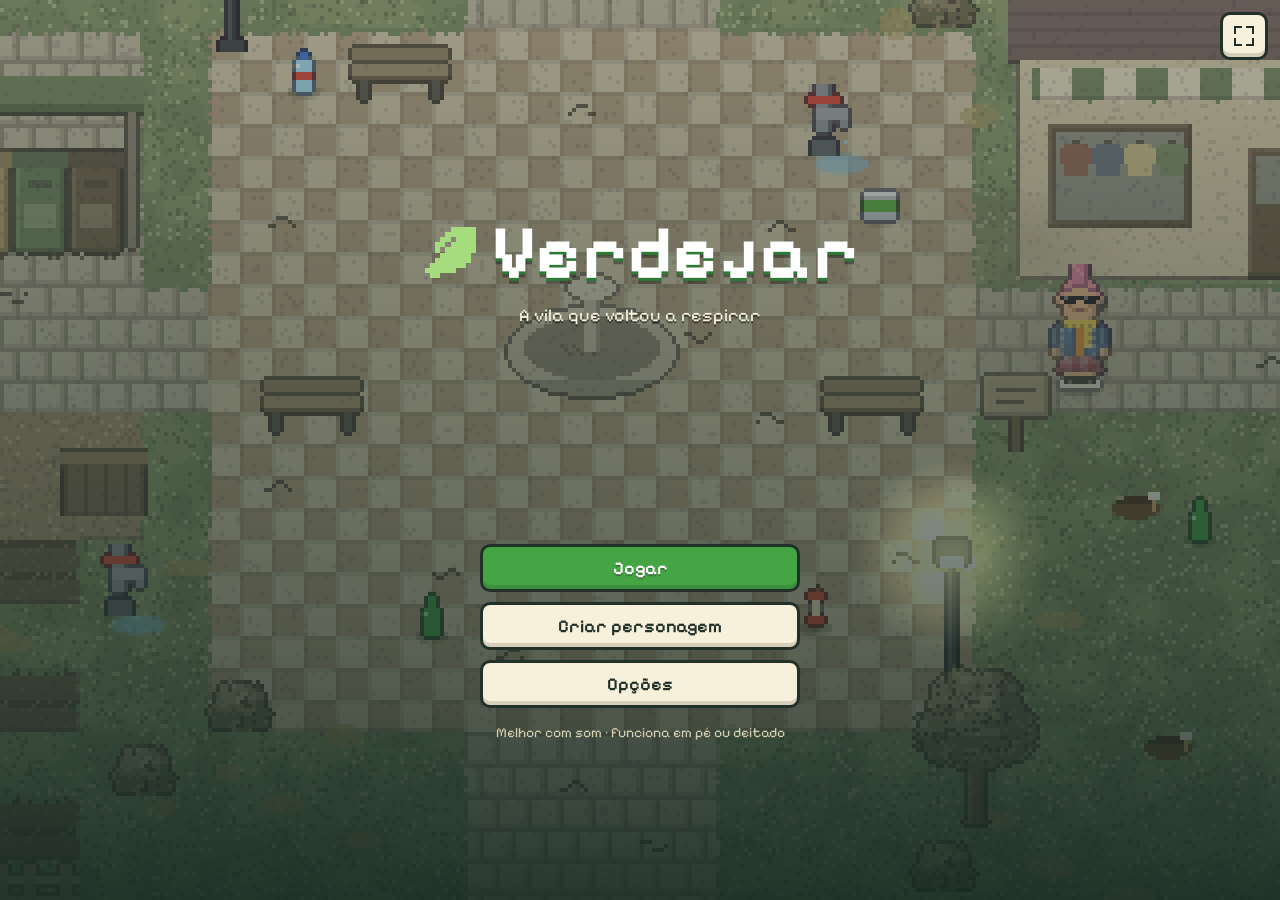
==== index.html @ 22d5f33c "Verdejar: jogo de sustentabilidade com criação de personagem e experiência mobile Co-Authored-By: Cl" ====
<!doctype html>
<html lang="pt-BR">
<head>
  <meta charset="utf-8">
  <meta name="viewport" content="width=device-width, initial-scale=1, viewport-fit=cover, interactive-widget=resizes-content">
  <meta name="theme-color" content="#12261f">
  <meta name="mobile-web-app-capable" content="yes">
  <meta name="apple-mobile-web-app-capable" content="yes">
  <meta name="apple-mobile-web-app-status-bar-style" content="black-translucent">
  <meta name="apple-mobile-web-app-title" content="Verdejar">
  <meta name="description" content="Crie seu personagem e devolva a cor à Vila Verdejar: recicle, plante, economize água e energia.">
  <title>Verdejar</title>
  <link rel="manifest" href="manifest.webmanifest">
  <link rel="icon" type="image/svg+xml" href="assets/icone.svg">
  <link rel="apple-touch-icon" href="assets/icone-180.png">
  <link rel="preload" href="assets/fontes/PixelifySans.woff2" as="font" type="font/woff2" crossorigin>
  <link rel="stylesheet" href="css/estilo.css">
</head>
<body>
<div id="app">
  <canvas id="tela" aria-label="Vila Verdejar"></canvas>

  <!-- Carregando -->
  <section id="carregando" class="tela-cheia-ui">
    <div class="logo"><span class="logo-folha"></span>Verdejar</div>
    <div class="barra"><div id="carregando-barra"></div></div>
    <p id="carregando-texto">Preparando a vila…</p>
  </section>

  <!-- Título -->
  <section id="titulo" class="tela-cheia-ui" hidden>
    <div class="topo-direita"><button class="btn-icone btn-telacheia" aria-label="Tela cheia"><span class="ico ico-telacheia"></span></button></div>
    <div class="titulo-centro">
      <div class="logo grande"><span class="logo-folha"></span>Verdejar</div>
      <p class="subtitulo">A vila que voltou a respirar</p>
      <div class="titulo-personagem"><canvas id="titulo-canvas" width="40" height="40"></canvas></div>
      <div class="pilha-botoes">
        <button id="btn-jogar" class="btn btn-principal">Jogar</button>
        <button id="btn-aparencia" class="btn">Meu personagem</button>
        <button id="btn-opcoes-titulo" class="btn">Opções</button>
      </div>
      <p class="rodape-titulo">Melhor com som · funciona em pé ou deitado</p>
    </div>
  </section>

  <!-- Editor de personagem -->
  <section id="editor" class="tela-cheia-ui" hidden>
    <header class="editor-topo">
      <button id="ed-voltar" class="btn-icone" aria-label="Voltar"><span class="ico ico-voltar"></span></button>
      <h1 id="ed-titulo">Crie seu personagem</h1>
      <button class="btn-icone btn-telacheia" aria-label="Tela cheia"><span class="ico ico-telacheia"></span></button>
    </header>
    <div class="editor-corpo">
      <div class="editor-previa">
        <div id="ed-palco" class="palco" aria-label="Prévia do personagem. Arraste para girar.">
          <canvas id="ed-canvas" width="40" height="40"></canvas>
          <button id="ed-girar-esq" class="btn-girar esq" aria-label="Girar para a esquerda"><span class="ico ico-girar-esq"></span></button>
          <button id="ed-girar-dir" class="btn-girar dir" aria-label="Girar para a direita"><span class="ico ico-girar-dir"></span></button>
          <button id="ed-andar" class="chip-palco" aria-pressed="false">Andar</button>
          <span id="ed-material" class="selo-eco" hidden></span>
        </div>
        <label class="campo-nome"><span>Nome</span><input id="ed-nome" maxlength="14" autocomplete="off" enterkeyhint="done" placeholder="Como quer ser chamado?"></label>
      </div>
      <div class="editor-opcoes">
        <nav id="ed-abas" class="abas" role="tablist"></nav>
        <div id="ed-painel" class="painel-opcoes" role="tabpanel"></div>
      </div>
    </div>
    <footer class="editor-base">
      <button id="ed-aleatorio" class="btn btn-pequeno"><span class="ico ico-dado"></span><span>Aleatório</span></button>
      <button id="ed-restaurar" class="btn btn-pequeno"><span class="ico ico-restaurar"></span><span>Restaurar</span></button>
      <button id="ed-salvar" class="btn btn-pequeno"><span class="ico ico-salvar"></span><span>Salvar</span></button>
      <button id="ed-confirmar" class="btn btn-principal btn-pequeno"><span class="ico ico-ok"></span><span id="ed-confirmar-texto">Confirmar</span></button>
    </footer>
  </section>

  <!-- Confirmação do personagem -->
  <section id="confirmar" class="modal" hidden>
    <div class="cartao-modal">
      <h2>Este é você?</h2>
      <div class="confirmar-previa"><canvas id="conf-canvas" width="40" height="40"></canvas></div>
      <p id="conf-nome" class="conf-nome"></p>
      <div class="linha-botoes">
        <button id="conf-editar" class="btn">Voltar e editar</button>
        <button id="conf-ok" class="btn btn-principal">Começar</button>
      </div>
    </div>
  </section>

  <!-- HUD -->
  <div id="hud" hidden>
    <div class="hud-topo">
      <div class="medidor" aria-label="Vida da vila">
        <span class="ico ico-folha"></span>
        <div class="medidor-barra"><div id="hud-eco"></div></div>
        <span id="hud-eco-txt">0%</span>
      </div>
      <div class="hud-botoes">
        <button id="btn-diario" class="btn-icone" aria-label="Missões"><span class="ico ico-diario"></span></button>
        <button class="btn-icone btn-telacheia" aria-label="Tela cheia"><span class="ico ico-telacheia"></span></button>
        <button id="btn-pausa" class="btn-icone" aria-label="Pausar"><span class="ico ico-pausa"></span></button>
      </div>
    </div>
    <div class="hud-linha2">
      <div id="hud-missao" class="chip-missao"></div>
      <div id="hud-inv" class="inventario"></div>
    </div>
    <div id="dicas-teclado" class="dicas-teclado"><span><kbd>WASD</kbd> andar</span><span><kbd>E</kbd> interagir</span><span><kbd>J</kbd> missões</span><span><kbd>Esc</kbd> pausa</span></div>
  </div>

  <!-- Controles de toque -->
  <div id="toque" hidden>
    <div id="joystick" hidden><div id="joystick-pino"></div></div>
    <button id="btn-acao" class="btn-acao" aria-label="Interagir"><span class="ico ico-mao"></span><span id="btn-acao-texto">Interagir</span></button>
  </div>

  <!-- Diálogo -->
  <div id="dialogo" hidden>
    <div class="dialogo-caixa">
      <canvas id="dialogo-retrato" width="20" height="20"></canvas>
      <div class="dialogo-corpo">
        <div id="dialogo-nome" class="dialogo-nome"></div>
        <p id="dialogo-texto"></p>
      </div>
      <span class="dialogo-seta" aria-hidden="true"></span>
    </div>
  </div>

  <!-- Triagem (separar o lixo) -->
  <section id="triagem" class="modal" hidden>
    <div class="cartao-modal triagem-cartao">
      <h2>Ecoponto: separe o lixo</h2>
      <p class="triagem-ajuda">Toque num item e depois na lixeira certa (ou arraste).</p>
      <div id="triagem-itens" class="triagem-itens"></div>
      <p id="triagem-dica" class="triagem-dica" aria-live="polite"></p>
      <div id="triagem-lixeiras" class="triagem-lixeiras"></div>
    </div>
  </section>

  <!-- Diário de missões -->
  <section id="diario" class="modal" hidden>
    <div class="cartao-modal">
      <h2>Missões</h2>
      <ul id="diario-lista" class="diario-lista"></ul>
      <button class="btn btn-principal fechar-modal">Voltar ao jogo</button>
    </div>
  </section>

  <!-- Pausa -->
  <section id="pausa" class="modal" hidden>
    <div class="cartao-modal">
      <h2>Pausa</h2>
      <div class="perfil">
        <div class="perfil-previa"><canvas id="perfil-canvas" width="40" height="40"></canvas></div>
        <div class="perfil-info">
          <p id="perfil-nome" class="perfil-nome"></p>
          <ul id="perfil-stats" class="perfil-stats"></ul>
        </div>
      </div>
      <div class="pilha-botoes">
        <button id="pausa-continuar" class="btn btn-principal">Continuar</button>
        <button id="pausa-aparencia" class="btn">Editar aparência</button>
        <button id="pausa-opcoes" class="btn">Opções</button>
        <button id="pausa-titulo" class="btn">Tela inicial</button>
      </div>
    </div>
  </section>

  <!-- Opções -->
  <section id="opcoes" class="modal" hidden>
    <div class="cartao-modal opcoes-cartao">
      <h2>Opções</h2>
      <div class="opcoes-grade">
        <label class="op"><span>Música</span><input id="op-musica" type="range" min="0" max="100"></label>
        <label class="op"><span>Efeitos</span><input id="op-efeitos" type="range" min="0" max="100"></label>
        <div class="op"><span>Sensibilidade do controle</span><div class="segmentado" data-op="sensibilidade"><button data-v="baixa">Suave</button><button data-v="normal">Normal</button><button data-v="alta">Alta</button></div></div>
        <div class="op"><span>Tamanho dos botões</span><div class="segmentado" data-op="tamanho"><button data-v="p">P</button><button data-v="m">M</button><button data-v="g">G</button></div></div>
        <div class="op"><span>Botão de ação</span><div class="segmentado" data-op="mao"><button data-v="dir">Direita</button><button data-v="esq">Esquerda</button></div></div>
        <div class="op"><span>Qualidade gráfica</span><div class="segmentado" data-op="qualidade"><button data-v="auto">Auto</button><button data-v="alta">Alta</button><button data-v="media">Média</button><button data-v="baixa">Baixa</button></div></div>
        <div class="op"><span>Vibração</span><div class="segmentado" data-op="vibracao"><button data-v="sim">Sim</button><button data-v="nao">Não</button></div></div>
        <div class="op"><span>Mostrar FPS</span><div class="segmentado" data-op="fps"><button data-v="sim">Sim</button><button data-v="nao">Não</button></div></div>
      </div>
      <button id="op-apagar" class="btn btn-perigo btn-pequeno">Apagar progresso</button>
      <button class="btn btn-principal fechar-modal">Pronto</button>
    </div>
  </section>

  <!-- Aviso sobre tela cheia indisponível -->
  <section id="aviso-telacheia" class="modal" hidden>
    <div class="cartao-modal">
      <h2>Tela cheia</h2>
      <p id="aviso-telacheia-texto"></p>
      <button class="btn btn-principal fechar-modal">Entendi</button>
    </div>
  </section>

  <!-- Fim -->
  <section id="fim" class="modal" hidden>
    <div class="cartao-modal">
      <h2>A vila voltou a respirar!</h2>
      <div class="confirmar-previa"><canvas id="fim-canvas" width="40" height="40"></canvas></div>
      <ul id="fim-stats" class="perfil-stats"></ul>
      <button id="fim-continuar" class="btn btn-principal">Continuar explorando</button>
    </div>
  </section>

  <div id="aviso" class="aviso" hidden></div>
  <div id="fps" class="fps" hidden></div>
</div>
<script type="module" src="src/main.js"></script>
</body>
</html>
---- css/estilo.css ----
/* Verdejar — interface mobile-first em estilo pixel art */
@font-face {
  font-family: "Pixelify Sans";
  src: url("../assets/fontes/PixelifySans.woff2") format("woff2");
  font-weight: 400 700;
  font-display: swap;
}

:root {
  --fundo: #12261f;
  --papel: #f7f0da;
  --papel2: #efe4c4;
  --tinta: #22302a;
  --tinta2: #55635a;
  --verde: #45a545;
  --verde-esc: #2d7a37;
  --verde-claro: #a6dc7e;
  --sol: #f4c64a;
  --ceu: #8fd3e8;
  --perigo: #d6544c;
  --borda: #22302a;
  --seg-top: env(safe-area-inset-top, 0px);
  --seg-dir: env(safe-area-inset-right, 0px);
  --seg-baixo: env(safe-area-inset-bottom, 0px);
  --seg-esq: env(safe-area-inset-left, 0px);
  --toque: 48px;
  --acao: 84px;
  --raio: 10px;
}
:root[data-tamanho="p"] { --toque: 44px; --acao: 70px; }
:root[data-tamanho="g"] { --toque: 56px; --acao: 100px; }

* { box-sizing: border-box; -webkit-tap-highlight-color: transparent; }

html, body {
  margin: 0;
  height: 100%;
  overflow: hidden;
  background: var(--fundo);
  color: var(--tinta);
  font-family: "Pixelify Sans", system-ui, sans-serif;
  font-size: 16px;
  touch-action: none;
  -webkit-user-select: none;
  user-select: none;
  -webkit-touch-callout: none;
  overscroll-behavior: none;
  -webkit-text-size-adjust: 100%;
  font-variant-ligatures: none;
}

#app { position: fixed; inset: 0; overflow: hidden; background: var(--fundo); }

#tela {
  position: absolute;
  left: 0;
  top: 0;
  display: block;
  image-rendering: pixelated;
  image-rendering: crisp-edges;
}

[hidden] { display: none !important; }

button { font-variant-ligatures: none; font-family: inherit; color: inherit; cursor: pointer; touch-action: manipulation; border: 0; background: none; padding: 0; }
input { font-family: inherit; }
canvas.px, .palco canvas, .miniatura canvas { image-rendering: pixelated; image-rendering: crisp-edges; }

/* ---------- Ícones (máscaras SVG em pixel) ---------- */
.ico {
  display: inline-block;
  width: 24px;
  height: 24px;
  background: currentColor;
  -webkit-mask: var(--m) center / contain no-repeat;
  mask: var(--m) center / contain no-repeat;
  flex: none;
}
.ico-telacheia { --m: url("data:image/svg+xml,%3Csvg xmlns='http://www.w3.org/2000/svg' viewBox='0 0 12 12' shape-rendering='crispEdges'%3E%3Cpath d='M1 1h4v1H2v3H1zM7 1h4v4h-1V2H7zM1 7h1v3h3v1H1zM10 7h1v4H7v-1h3z'/%3E%3C/svg%3E"); }
.em-telacheia .ico-telacheia { --m: url("data:image/svg+xml,%3Csvg xmlns='http://www.w3.org/2000/svg' viewBox='0 0 12 12' shape-rendering='crispEdges'%3E%3Cpath d='M4 1h1v4H1V4h3zM7 1h1v3h3v1H7zM1 7h4v4H4V8H1zM7 7h4v1H8v3H7z'/%3E%3C/svg%3E"); }
.ico-voltar { --m: url("data:image/svg+xml,%3Csvg xmlns='http://www.w3.org/2000/svg' viewBox='0 0 12 12' shape-rendering='crispEdges'%3E%3Cpath d='M5 2h1v1H5v1H4v1h7v2H4v1h1v1h1v1H5V9H4V8H3V7H2V5h1V4h1V3h1z'/%3E%3C/svg%3E"); }
.ico-girar-esq { --m: url("data:image/svg+xml,%3Csvg xmlns='http://www.w3.org/2000/svg' viewBox='0 0 12 12' shape-rendering='crispEdges'%3E%3Cpath d='M7 2h1v8H7V9H6V8H5V7H4V5h1V4h1V3h1z'/%3E%3C/svg%3E"); }
.ico-girar-dir { --m: url("data:image/svg+xml,%3Csvg xmlns='http://www.w3.org/2000/svg' viewBox='0 0 12 12' shape-rendering='crispEdges'%3E%3Cpath d='M4 2h1v1h1v1h1v1h1v2H7v1H6v1H5v1H4z'/%3E%3C/svg%3E"); }
.ico-dado { --m: url("data:image/svg+xml,%3Csvg xmlns='http://www.w3.org/2000/svg' viewBox='0 0 12 12' shape-rendering='crispEdges'%3E%3Cpath fill-rule='evenodd' d='M2 1h8v1h1v8h-1v1H2v-1H1V2h1zM3 3v2h2V3zM7 7v2h2V7zM5 5v2h2V5z'/%3E%3C/svg%3E"); }
.ico-restaurar { --m: url("data:image/svg+xml,%3Csvg xmlns='http://www.w3.org/2000/svg' viewBox='0 0 12 12' shape-rendering='crispEdges'%3E%3Cpath d='M4 1h5v1h1v1h1v6h-1v1H9v1H4v-1H3V9h2v1h3V9h1V4H8V3H5v1H4v1h2v1H1V2h1v1h1V2h1z'/%3E%3C/svg%3E"); }
.ico-salvar { --m: url("data:image/svg+xml,%3Csvg xmlns='http://www.w3.org/2000/svg' viewBox='0 0 12 12' shape-rendering='crispEdges'%3E%3Cpath fill-rule='evenodd' d='M1 1h8l2 2v8H1zM3 2v3h5V2zM3 7v3h6V7z'/%3E%3C/svg%3E"); }
.ico-ok { --m: url("data:image/svg+xml,%3Csvg xmlns='http://www.w3.org/2000/svg' viewBox='0 0 12 12' shape-rendering='crispEdges'%3E%3Cpath d='M10 2h1v2h-1v1H9v1H8v1H7v1H6v1H5v1H4V9H3V8H2V7H1V6h2v1h1v1h1V7h1V6h1V5h1V4h1V3h1z'/%3E%3C/svg%3E"); }
.ico-folha { --m: url("data:image/svg+xml,%3Csvg xmlns='http://www.w3.org/2000/svg' viewBox='0 0 12 12' shape-rendering='crispEdges'%3E%3Cpath d='M6 1h5v5h-1v2H9v1H7v1H4v1H2v-1H1V9h1V8h1V7h1V6h1V5h1V4h1V3H6v1H5v1H4v1H3V4h1V3h1V2h1z'/%3E%3C/svg%3E"); }
.ico-diario { --m: url("data:image/svg+xml,%3Csvg xmlns='http://www.w3.org/2000/svg' viewBox='0 0 12 12' shape-rendering='crispEdges'%3E%3Cpath fill-rule='evenodd' d='M2 1h8v10H2zM4 3v1h4V3zM4 5v1h4V5zM4 7v1h3V7z'/%3E%3C/svg%3E"); }
.ico-pausa { --m: url("data:image/svg+xml,%3Csvg xmlns='http://www.w3.org/2000/svg' viewBox='0 0 12 12' shape-rendering='crispEdges'%3E%3Cpath d='M3 2h2v8H3zM7 2h2v8H7z'/%3E%3C/svg%3E"); }
.ico-mao { --m: url("data:image/svg+xml,%3Csvg xmlns='http://www.w3.org/2000/svg' viewBox='0 0 12 12' shape-rendering='crispEdges'%3E%3Cpath d='M5 1h1v5h1V2h1v4h1V3h1v5H9v2H8v1H4v-1H3V9H2V6h1v1h1V2h1z'/%3E%3C/svg%3E"); }

/* ---------- Botões ---------- */
.btn {
  display: inline-flex;
  align-items: center;
  justify-content: center;
  gap: 8px;
  min-height: var(--toque);
  padding: 10px 18px;
  border: 3px solid var(--borda);
  border-radius: var(--raio);
  background: var(--papel);
  color: var(--tinta);
  font-size: 18px;
  font-weight: 600;
  box-shadow: inset 0 -4px 0 rgba(0, 0, 0, 0.14);
  transition: transform 0.08s, filter 0.15s;
}
.btn:active, .btn.pressionado { transform: translateY(2px); box-shadow: inset 0 -1px 0 rgba(0, 0, 0, 0.14); }
.btn-principal { background: var(--verde); color: #fff; text-shadow: 0 2px 0 rgba(0, 0, 0, 0.25); }
.btn-perigo { background: var(--perigo); color: #fff; }
.btn-pequeno { font-size: 15px; padding: 6px 10px; gap: 6px; }
.btn:focus-visible, .btn-icone:focus-visible, .opcao:focus-visible, .aba:focus-visible { outline: 3px solid var(--sol); outline-offset: 2px; }

.btn-icone {
  width: var(--toque);
  height: var(--toque);
  display: inline-grid;
  place-items: center;
  border: 3px solid var(--borda);
  border-radius: var(--raio);
  background: var(--papel);
  color: var(--tinta);
  box-shadow: inset 0 -4px 0 rgba(0, 0, 0, 0.14);
}
.btn-icone:active { transform: translateY(2px); }

.pilha-botoes { display: flex; flex-direction: column; gap: 10px; width: min(100%, 320px); margin: 0 auto; }
.pilha-botoes .btn { width: 100%; }
.linha-botoes { display: flex; gap: 10px; flex-wrap: wrap; justify-content: center; }
.linha-botoes .btn { flex: 1 1 140px; }

/* ---------- Telas de interface ---------- */
.tela-cheia-ui {
  position: absolute;
  inset: 0;
  padding: calc(12px + var(--seg-top)) calc(12px + var(--seg-dir)) calc(12px + var(--seg-baixo)) calc(12px + var(--seg-esq));
  z-index: 20;
}

.logo {
  font-size: 40px;
  font-weight: 700;
  color: #fff;
  letter-spacing: 1px;
  text-shadow: 0 3px 0 var(--verde-esc), 0 6px 0 rgba(0, 0, 0, 0.35);
  display: inline-flex;
  align-items: center;
  gap: 10px;
}
.logo.grande { font-size: clamp(46px, 13vw, 76px); }
.logo-folha { width: 0.8em; height: 0.8em; background: var(--verde-claro); -webkit-mask: url("data:image/svg+xml,%3Csvg xmlns='http://www.w3.org/2000/svg' viewBox='0 0 12 12' shape-rendering='crispEdges'%3E%3Cpath d='M6 1h5v5h-1v2H9v1H7v1H4v1H2v-1H1V9h1V8h1V7h1V6h1V5h1V4h1V3H6v1H5v1H4v1H3V4h1V3h1V2h1z'/%3E%3C/svg%3E") center/contain no-repeat; mask: url("data:image/svg+xml,%3Csvg xmlns='http://www.w3.org/2000/svg' viewBox='0 0 12 12' shape-rendering='crispEdges'%3E%3Cpath d='M6 1h5v5h-1v2H9v1H7v1H4v1H2v-1H1V9h1V8h1V7h1V6h1V5h1V4h1V3H6v1H5v1H4v1H3V4h1V3h1V2h1z'/%3E%3C/svg%3E") center/contain no-repeat; filter: drop-shadow(0 3px 0 var(--verde-esc)); }

#carregando { display: grid; place-content: center; justify-items: center; gap: 18px; text-align: center; color: var(--papel); background: radial-gradient(circle at 50% 40%, #24503d, var(--fundo)); }
.barra { width: min(70vw, 280px); height: 18px; border: 3px solid var(--papel); border-radius: 6px; padding: 2px; }
#carregando-barra { height: 100%; width: 0; background: var(--verde-claro); border-radius: 2px; transition: width 0.2s; }

#titulo { display: flex; flex-direction: column; background: linear-gradient(180deg, rgba(18, 38, 31, 0.15), rgba(18, 38, 31, 0.55) 70%, rgba(18, 38, 31, 0.85)); }
.topo-direita { display: flex; justify-content: flex-end; }
.titulo-centro { flex: 1; display: flex; flex-direction: column; align-items: center; justify-content: center; gap: 12px; text-align: center; min-height: 0; }
.subtitulo { margin: -6px 0 0; color: var(--papel); font-size: 18px; text-shadow: 0 2px 0 rgba(0, 0, 0, 0.5); }
.titulo-personagem { width: min(38vw, 30vh, 190px); aspect-ratio: 1; }
.titulo-personagem canvas, .confirmar-previa canvas, .perfil-previa canvas { width: 100%; height: 100%; image-rendering: pixelated; }
.rodape-titulo { margin: 4px 0 0; color: var(--papel2); font-size: 14px; opacity: 0.85; }

/* ---------- Editor ---------- */
#editor { display: grid; grid-template-columns: minmax(0, 1fr); grid-template-rows: auto minmax(0, 1fr) auto; gap: 8px; background: linear-gradient(180deg, #2c5a45, var(--fundo)); }
.editor-topo { display: flex; align-items: center; gap: 8px; }
.editor-topo h1 { flex: 1; margin: 0; text-align: center; color: #fff; font-size: 20px; text-shadow: 0 2px 0 rgba(0, 0, 0, 0.4); }
.editor-corpo { display: flex; flex-direction: column; gap: 8px; min-height: 0; min-width: 0; }
.editor-previa, .editor-opcoes, .editor-topo, .editor-base { min-width: 0; }
.editor-topo h1 { overflow: hidden; text-overflow: ellipsis; white-space: nowrap; }
.editor-previa { display: flex; flex-direction: column; gap: 6px; flex: 0 0 auto; }
.palco {
  position: relative;
  height: clamp(150px, 30dvh, 300px);
  border: 3px solid var(--borda);
  border-radius: 14px;
  background: radial-gradient(ellipse at 50% 85%, #6fbf55 0 28%, transparent 29%), linear-gradient(180deg, #a8e1f0, #d8f1e4 70%, #8acb6a 70.5%);
  overflow: hidden;
  touch-action: none;
  cursor: grab;
}
.palco canvas { position: absolute; left: 50%; bottom: 4%; height: 100%; aspect-ratio: 1; transform: translateX(-50%); }
.palco canvas.pulo { animation: pulo 0.28s ease-out; }
@keyframes pulo { 40% { transform: translateX(-50%) translateY(-5%) scale(1.03); } }
.btn-girar { position: absolute; top: 50%; translate: 0 -50%; width: var(--toque); height: var(--toque); border-radius: 50%; display: grid; place-items: center; background: rgba(247, 240, 218, 0.92); border: 3px solid var(--borda); }
.btn-girar.esq { left: 8px; }
.btn-girar.dir { right: 8px; }
.btn-girar:active { scale: 0.92; }
.chip-palco { position: absolute; left: 8px; bottom: 8px; padding: 6px 12px; min-height: 36px; border-radius: 99px; background: rgba(247, 240, 218, 0.92); border: 2px solid var(--borda); font-size: 14px; font-weight: 600; }
.chip-palco[aria-pressed="true"] { background: var(--verde); color: #fff; }
.selo-eco { position: absolute; right: 8px; top: 8px; max-width: 46%; padding: 5px 9px; border-radius: 8px; background: rgba(34, 48, 42, 0.86); color: var(--verde-claro); font-size: 12px; line-height: 1.25; }
.campo-nome { display: flex; align-items: center; gap: 8px; color: var(--papel); font-size: 15px; }
.campo-nome input { flex: 1; min-width: 0; height: 40px; padding: 0 12px; border: 3px solid var(--borda); border-radius: 8px; background: var(--papel); color: var(--tinta); font-size: 16px; user-select: text; -webkit-user-select: text; touch-action: manipulation; }

.editor-opcoes { flex: 1; min-height: 0; display: flex; flex-direction: column; border: 3px solid var(--borda); border-radius: 14px; background: var(--papel); overflow: hidden; }
.abas { display: flex; gap: 4px; padding: 6px; overflow-x: auto; scrollbar-width: none; background: var(--papel2); border-bottom: 3px solid var(--borda); touch-action: pan-x; flex: none; }
.abas::-webkit-scrollbar { display: none; }
.aba { flex: none; min-height: 40px; padding: 6px 12px; border-radius: 8px; font-size: 15px; font-weight: 600; color: var(--tinta2); white-space: nowrap; }
.aba[aria-selected="true"] { background: var(--tinta); color: var(--papel); }
.painel-opcoes { flex: 1; min-height: 0; overflow-y: auto; padding: 10px 10px 16px; touch-action: pan-y; overscroll-behavior: contain; -webkit-overflow-scrolling: touch; }
.secao { margin-bottom: 14px; }
.secao h3 { margin: 0 0 6px; font-size: 15px; color: var(--tinta2); display: flex; justify-content: space-between; gap: 8px; }
.secao h3 small { font-weight: 400; color: var(--verde-esc); }
.grade { display: grid; grid-template-columns: repeat(auto-fill, minmax(68px, 1fr)); gap: 6px; }
.grade.grande { grid-template-columns: repeat(auto-fill, minmax(96px, 1fr)); }
.opcao {
  position: relative;
  display: flex;
  flex-direction: column;
  align-items: center;
  gap: 2px;
  min-height: 64px;
  padding: 4px 2px 5px;
  border: 2px solid #cdbf98;
  border-radius: 10px;
  background: #fffaf0;
  font-size: 12px;
  line-height: 1.1;
  text-align: center;
}
.opcao canvas { width: 100%; max-width: 64px; aspect-ratio: 1; image-rendering: pixelated; }
.grade.grande .opcao canvas { max-width: 88px; }
.opcao[aria-pressed="true"] { border: 3px solid var(--verde-esc); background: #e5f6d6; box-shadow: 0 0 0 2px var(--verde-claro); }
.opcao[aria-pressed="true"]::after { content: ""; position: absolute; top: 3px; right: 3px; width: 14px; height: 14px; background: var(--verde-esc); -webkit-mask: url("data:image/svg+xml,%3Csvg xmlns='http://www.w3.org/2000/svg' viewBox='0 0 12 12' shape-rendering='crispEdges'%3E%3Cpath d='M10 2h1v2h-1v1H9v1H8v1H7v1H6v1H5v1H4V9H3V8H2V7H1V6h2v1h1v1h1V7h1V6h1V5h1V4h1V3h1z'/%3E%3C/svg%3E") center/contain no-repeat; mask: url("data:image/svg+xml,%3Csvg xmlns='http://www.w3.org/2000/svg' viewBox='0 0 12 12' shape-rendering='crispEdges'%3E%3Cpath d='M10 2h1v2h-1v1H9v1H8v1H7v1H6v1H5v1H4V9H3V8H2V7H1V6h2v1h1v1h1V7h1V6h1V5h1V4h1V3h1z'/%3E%3C/svg%3E") center/contain no-repeat; }
.opcao .eco { color: var(--verde-esc); font-size: 11px; }
.cores { display: flex; flex-wrap: wrap; gap: 6px; }
.cor { width: 40px; height: 40px; border-radius: 50%; border: 3px solid rgba(0, 0, 0, 0.25); box-shadow: inset 0 -4px 0 rgba(0, 0, 0, 0.18); }
.cor[aria-pressed="true"] { border: 3px solid var(--tinta); box-shadow: 0 0 0 3px var(--sol), inset 0 -4px 0 rgba(0, 0, 0, 0.18); }
.nota { margin: 0 0 8px; padding: 8px 10px; border-radius: 8px; background: #fff3c4; font-size: 13px; }
.material { align-items: flex-start; text-align: left; padding: 8px; min-height: 0; }
.material b { font-size: 13px; }
.material span { font-size: 11px; color: var(--tinta2); }

.editor-base { display: grid; grid-template-columns: repeat(4, 1fr); gap: 6px; }
.editor-base .btn { flex-direction: column; gap: 2px; padding: 6px 2px; min-height: 58px; font-size: 13px; }

@media (orientation: landscape) and (min-width: 640px) {
  .editor-corpo { flex-direction: row; }
  .editor-previa { flex: 0 0 38%; justify-content: center; }
  .palco { height: auto; flex: 1; min-height: 0; }
  .editor-base { grid-template-columns: repeat(4, minmax(0, 180px)); justify-content: end; }
  .editor-base .btn { flex-direction: row; min-height: var(--toque); font-size: 15px; }
}
@media (orientation: landscape) and (max-height: 480px) {
  .editor-topo h1 { font-size: 16px; }
  .campo-nome { display: none; }
  .editor-base .btn { min-height: 44px; }
  .tela-cheia-ui { padding-top: calc(6px + var(--seg-top)); padding-bottom: calc(6px + var(--seg-baixo)); }
}

/* ---------- Modais ---------- */
.modal {
  position: absolute;
  inset: 0;
  z-index: 40;
  display: grid;
  place-items: center;
  padding: calc(12px + var(--seg-top)) calc(12px + var(--seg-dir)) calc(12px + var(--seg-baixo)) calc(12px + var(--seg-esq));
  background: rgba(10, 20, 16, 0.6);
  animation: aparecer 0.18s ease-out;
}
@keyframes aparecer { from { opacity: 0; } }
.cartao-modal {
  width: min(100%, 440px);
  max-height: 100%;
  overflow-y: auto;
  overscroll-behavior: contain;
  touch-action: pan-y;
  display: flex;
  flex-direction: column;
  gap: 12px;
  padding: 16px;
  border: 3px solid var(--borda);
  border-radius: 16px;
  background: var(--papel);
  box-shadow: 0 8px 0 rgba(0, 0, 0, 0.3);
  animation: subir 0.22s cubic-bezier(0.2, 1.4, 0.5, 1);
}
@keyframes subir { from { transform: translateY(16px) scale(0.97); } }
.cartao-modal h2 { margin: 0; text-align: center; font-size: 22px; }
.cartao-modal p { margin: 0; line-height: 1.4; }
.confirmar-previa { width: min(52vw, 32dvh, 220px); aspect-ratio: 1; margin: 0 auto; border-radius: 50%; background: radial-gradient(circle at 50% 80%, #8acb6a 0 30%, #d8f1e4 31%); border: 3px solid var(--borda); overflow: hidden; }
.conf-nome { text-align: center; font-size: 20px; font-weight: 700; min-height: 1em; }

.perfil { display: flex; gap: 12px; align-items: center; }
.perfil-previa { width: 112px; flex: none; aspect-ratio: 1; border-radius: 14px; background: radial-gradient(circle at 50% 80%, #8acb6a 0 30%, #d8f1e4 31%); border: 3px solid var(--borda); overflow: hidden; }
.perfil-nome { font-size: 20px; font-weight: 700; margin: 0 0 4px; }
.perfil-stats { margin: 0; padding: 0; list-style: none; font-size: 14px; display: grid; gap: 3px; }
.perfil-stats li { display: flex; justify-content: space-between; gap: 10px; }

.diario-lista { list-style: none; margin: 0; padding: 0; display: grid; gap: 8px; }
.diario-lista li { padding: 10px 12px; border: 2px solid #cdbf98; border-radius: 10px; background: #fffaf0; }
.diario-lista li.feita { background: #e5f6d6; border-color: var(--verde); }
.diario-lista li.bloqueada { opacity: 0.6; }
.diario-lista b { display: block; font-size: 16px; }
.diario-lista span { font-size: 13px; color: var(--tinta2); }
.progresso { height: 8px; margin-top: 6px; border-radius: 4px; background: #e2d6b4; overflow: hidden; }
.progresso > i { display: block; height: 100%; background: var(--verde); }

.opcoes-cartao { width: min(100%, 520px); }
.opcoes-grade { display: grid; gap: 12px; }
.op { display: grid; gap: 6px; font-size: 15px; font-weight: 600; }
.op input[type="range"] { width: 100%; height: 32px; accent-color: var(--verde); touch-action: pan-x; }
.segmentado { display: flex; border: 3px solid var(--borda); border-radius: 10px; overflow: hidden; }
.segmentado button { flex: 1; min-height: 42px; font-size: 14px; font-weight: 600; background: #fffaf0; border-right: 2px solid #cdbf98; }
.segmentado button:last-child { border-right: 0; }
.segmentado button[aria-pressed="true"] { background: var(--verde); color: #fff; }

/* ---------- HUD ---------- */
#hud { position: absolute; inset: 0; pointer-events: none; z-index: 10; }
.hud-topo { position: absolute; top: calc(8px + var(--seg-top)); left: calc(8px + var(--seg-esq)); right: calc(8px + var(--seg-dir)); display: flex; gap: 8px; align-items: flex-start; }
.hud-botoes { display: flex; gap: 6px; margin-left: auto; pointer-events: auto; }
.hud-botoes .btn-icone { width: 44px; height: 44px; background: rgba(247, 240, 218, 0.94); }
.medidor { display: flex; align-items: center; gap: 6px; min-width: 0; flex: 1; max-width: 300px; height: 44px; padding: 0 10px; border: 3px solid var(--borda); border-radius: 12px; background: rgba(247, 240, 218, 0.94); font-weight: 700; color: var(--verde-esc); }
.medidor-barra { flex: 1; height: 12px; min-width: 40px; border-radius: 6px; background: #c9bb93; overflow: hidden; border: 2px solid var(--borda); }
#hud-eco { height: 100%; width: 0; background: linear-gradient(90deg, #9bbf4a, var(--verde)); transition: width 0.6s; }
#hud-eco-txt { font-size: 15px; min-width: 3ch; text-align: right; }
.hud-linha2 { position: absolute; top: calc(60px + var(--seg-top)); left: calc(8px + var(--seg-esq)); right: calc(8px + var(--seg-dir)); display: flex; gap: 6px; align-items: flex-start; flex-wrap: wrap; }
.chip-missao { max-width: min(100%, 360px); padding: 6px 10px; border-radius: 10px; background: rgba(34, 48, 42, 0.86); color: var(--papel); font-size: 14px; line-height: 1.25; pointer-events: auto; }
.chip-missao b { color: var(--sol); font-weight: 600; }
.chip-missao:empty { display: none; }
.inventario { display: flex; gap: 4px; }
.inventario span { display: inline-flex; align-items: center; gap: 4px; padding: 5px 8px; border-radius: 10px; background: rgba(34, 48, 42, 0.86); color: var(--papel); font-size: 14px; }
.inventario canvas { width: 18px; height: 18px; image-rendering: pixelated; }
.dicas-teclado { position: absolute; left: 50%; bottom: calc(10px + var(--seg-baixo)); transform: translateX(-50%); display: flex; gap: 12px; padding: 6px 12px; border-radius: 10px; background: rgba(34, 48, 42, 0.75); color: var(--papel); font-size: 13px; white-space: nowrap; }
kbd { display: inline-block; padding: 0 5px; margin-right: 4px; border-radius: 4px; background: var(--papel); color: var(--tinta); font-family: inherit; font-size: 12px; }
.modo-toque .dicas-teclado { display: none; }

/* ---------- Toque ---------- */
#toque { position: absolute; inset: 0; pointer-events: none; z-index: 11; }
#joystick { position: absolute; width: 112px; height: 112px; margin: -56px 0 0 -56px; border-radius: 50%; background: rgba(247, 240, 218, 0.18); border: 3px solid rgba(247, 240, 218, 0.55); }
#joystick-pino { position: absolute; left: 50%; top: 50%; width: 48px; height: 48px; margin: -24px 0 0 -24px; border-radius: 50%; background: rgba(247, 240, 218, 0.85); border: 3px solid var(--borda); }
.btn-acao {
  position: absolute;
  right: calc(18px + var(--seg-dir));
  bottom: calc(22px + var(--seg-baixo));
  width: var(--acao);
  height: var(--acao);
  border-radius: 50%;
  display: flex;
  flex-direction: column;
  align-items: center;
  justify-content: center;
  gap: 1px;
  background: var(--sol);
  border: 3px solid var(--borda);
  box-shadow: inset 0 -6px 0 rgba(0, 0, 0, 0.18), 0 4px 0 rgba(0, 0, 0, 0.3);
  color: var(--tinta);
  font-size: 13px;
  font-weight: 700;
  pointer-events: auto;
  transition: opacity 0.2s, transform 0.1s;
}
.btn-acao .ico { width: 28px; height: 28px; }
.btn-acao.inativo { opacity: 0.42; background: var(--papel); }
.btn-acao.pressionado { transform: scale(0.92); }
.mao-esq .btn-acao { right: auto; left: calc(18px + var(--seg-esq)); }

/* ---------- Diálogo ---------- */
#dialogo { position: absolute; left: 0; right: 0; bottom: 0; z-index: 30; padding: 0 calc(10px + var(--seg-dir)) calc(12px + var(--seg-baixo)) calc(10px + var(--seg-esq)); display: flex; justify-content: center; }
.dialogo-caixa { position: relative; width: min(100%, 640px); display: flex; gap: 10px; padding: 12px; border: 3px solid var(--borda); border-radius: 14px; background: var(--papel); box-shadow: 0 6px 0 rgba(0, 0, 0, 0.3); animation: subir 0.2s ease-out; cursor: pointer; }
#dialogo-retrato { width: 64px; height: 64px; flex: none; border-radius: 10px; border: 3px solid var(--borda); background: #cfeedd; image-rendering: pixelated; }
.dialogo-corpo { flex: 1; min-width: 0; }
.dialogo-nome { font-weight: 700; color: var(--verde-esc); font-size: 15px; margin-bottom: 2px; }
#dialogo-texto { margin: 0; font-size: 17px; line-height: 1.4; min-height: 2.8em; }
.dialogo-seta { position: absolute; right: 12px; bottom: 8px; width: 0; height: 0; border: 7px solid transparent; border-top-color: var(--tinta); animation: piscar 0.8s steps(2) infinite; }
@keyframes piscar { 50% { opacity: 0; } }

/* ---------- Triagem ---------- */
.triagem-cartao { width: min(100%, 520px); }
.triagem-ajuda { text-align: center; font-size: 14px; color: var(--tinta2); }
.triagem-itens { display: flex; flex-wrap: wrap; gap: 8px; justify-content: center; min-height: 74px; }
.item-lixo { width: 70px; display: flex; flex-direction: column; align-items: center; gap: 2px; padding: 4px; border: 2px solid #cdbf98; border-radius: 10px; background: #fffaf0; font-size: 11px; line-height: 1.1; touch-action: none; }
.item-lixo canvas { width: 44px; height: 44px; image-rendering: pixelated; pointer-events: none; }
.item-lixo.escolhido { border: 3px solid var(--sol); background: #fff3c4; transform: translateY(-3px); }
.item-lixo.errou { animation: tremer 0.3s; }
.item-lixo.arrastando { position: fixed; z-index: 60; pointer-events: none; transform: scale(1.1); }
@keyframes tremer { 25% { transform: translateX(-5px); } 75% { transform: translateX(5px); } }
.triagem-dica { text-align: center; min-height: 2.8em; font-size: 14px; }
.triagem-lixeiras { display: grid; grid-template-columns: repeat(5, 1fr); gap: 6px; }
.lixeira { display: flex; flex-direction: column; align-items: center; gap: 3px; padding: 8px 2px; border: 3px solid var(--borda); border-radius: 10px 10px 6px 6px; color: #fff; font-size: 12px; font-weight: 700; text-shadow: 0 1px 0 rgba(0, 0, 0, 0.4); box-shadow: inset 0 -5px 0 rgba(0, 0, 0, 0.2); min-height: 72px; justify-content: flex-end; }
.lixeira::before { content: ""; width: 70%; height: 6px; border-radius: 3px; background: rgba(0, 0, 0, 0.3); margin-bottom: auto; }
.lixeira.alvo { outline: 4px solid var(--sol); }
.lixeira.acertou { animation: pulo2 0.3s; }
@keyframes pulo2 { 50% { transform: scale(1.08); } }

/* ---------- Avisos ---------- */
.aviso { position: absolute; left: 50%; top: calc(104px + var(--seg-top)); transform: translateX(-50%); z-index: 50; max-width: calc(100% - 24px); padding: 10px 16px; border: 3px solid var(--borda); border-radius: 12px; background: var(--papel); font-weight: 600; font-size: 15px; text-align: center; box-shadow: 0 4px 0 rgba(0, 0, 0, 0.3); animation: subir 0.2s ease-out; display: flex; gap: 10px; align-items: center; pointer-events: auto; }
.aviso button { padding: 4px 10px; border-radius: 8px; background: var(--tinta); color: var(--papel); font-size: 14px; min-height: 36px; }
.fps { position: absolute; left: calc(8px + var(--seg-esq)); bottom: calc(8px + var(--seg-baixo)); z-index: 60; padding: 2px 6px; background: rgba(0, 0, 0, 0.6); color: #9f9; font: 12px monospace; pointer-events: none; }

@media (prefers-reduced-motion: reduce) {
  *, *::before, *::after { animation-duration: 0.01ms !important; transition-duration: 0.01ms !important; }
}
@media (hover: hover) and (pointer: fine) {
  .btn:hover, .btn-icone:hover, .opcao:hover { filter: brightness(1.05); }
}
@media (max-width: 360px) {
  .editor-base .btn { font-size: 12px; }
  .medidor { padding: 0 6px; }
  .hud-botoes .btn-icone { width: 42px; height: 42px; }
}

/* Modo ampliado (navegador sem tela cheia): HUD compacta para sobrar mais cenário */
.modo-ampliado .hud-linha2 .inventario, .modo-ampliado .dicas-teclado { display: none; }
.modo-ampliado .chip-missao { font-size: 13px; padding: 4px 8px; }
html:not(.modo-toque) .btn-acao.inativo { opacity: 0; pointer-events: none; }
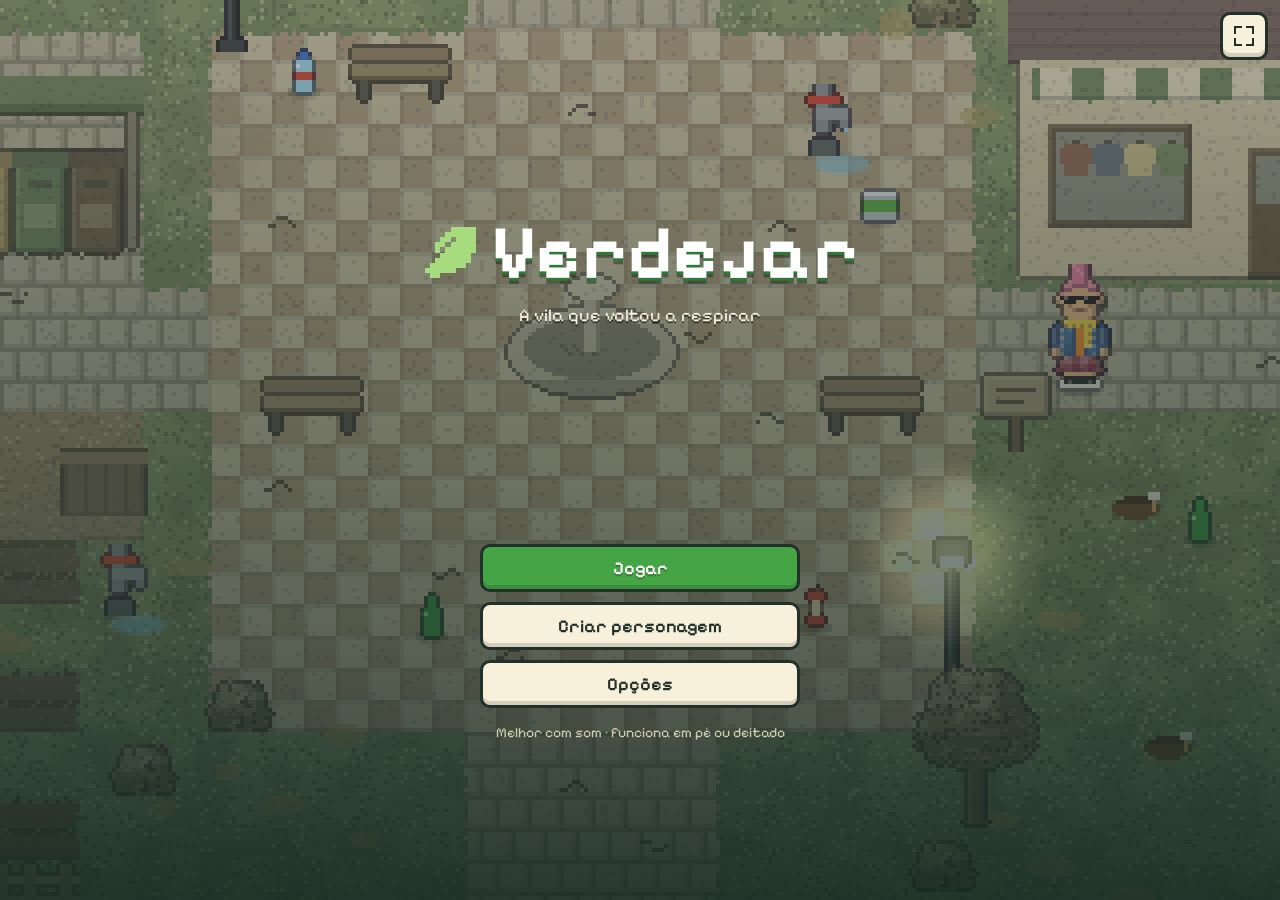
==== commit a31d4987: "Escolha rápida de corpo por imagem no editor Dois botões com figuras no canto da prévia e no topo da" ====
--- a/index.html
+++ b/index.html
@@ -58,6 +58,10 @@
           <button id="ed-girar-dir" class="btn-girar dir" aria-label="Girar para a direita"><span class="ico ico-girar-dir"></span></button>
           <button id="ed-andar" class="chip-palco" aria-pressed="false">Andar</button>
           <span id="ed-material" class="selo-eco" hidden></span>
+          <div class="bases-palco" role="group" aria-label="Corpo">
+            <button class="btn-base" aria-label="Corpo 1"></button>
+            <button class="btn-base" aria-label="Corpo 2"></button>
+          </div>
         </div>
         <label class="campo-nome"><span>Nome</span><input id="ed-nome" maxlength="14" autocomplete="off" enterkeyhint="done" placeholder="Como quer ser chamado?"></label>
       </div>
--- a/css/estilo.css
+++ b/css/estilo.css
@@ -182,10 +182,10 @@
   touch-action: none;
   cursor: grab;
 }
-.palco canvas { position: absolute; left: 50%; bottom: 4%; height: 100%; aspect-ratio: 1; transform: translateX(-50%); }
-.palco canvas.pulo { animation: pulo 0.28s ease-out; }
+.palco > canvas { position: absolute; left: 50%; bottom: 4%; height: 100%; aspect-ratio: 1; transform: translateX(-50%); }
+.palco > canvas.pulo { animation: pulo 0.28s ease-out; }
 @keyframes pulo { 40% { transform: translateX(-50%) translateY(-5%) scale(1.03); } }
-.btn-girar { position: absolute; top: 50%; translate: 0 -50%; width: var(--toque); height: var(--toque); border-radius: 50%; display: grid; place-items: center; background: rgba(247, 240, 218, 0.92); border: 3px solid var(--borda); }
+.btn-girar { position: absolute; top: 55%; translate: 0 -50%; width: var(--toque); height: var(--toque); border-radius: 50%; display: grid; place-items: center; background: rgba(247, 240, 218, 0.92); border: 3px solid var(--borda); }
 .btn-girar.esq { left: 8px; }
 .btn-girar.dir { right: 8px; }
 .btn-girar:active { scale: 0.92; }
@@ -408,3 +408,13 @@
 .modo-ampliado .hud-linha2 .inventario, .modo-ampliado .dicas-teclado { display: none; }
 .modo-ampliado .chip-missao { font-size: 13px; padding: 4px 8px; }
 html:not(.modo-toque) .btn-acao.inativo { opacity: 0; pointer-events: none; }
+
+/* Escolha rápida de corpo por imagem (canto da prévia) */
+.bases-palco { position: absolute; left: 8px; top: 8px; display: flex; gap: 6px; }
+.btn-base { width: 52px; height: 52px; padding: 2px; border-radius: 12px; background: rgba(247, 240, 218, 0.92); border: 3px solid var(--borda); display: grid; place-items: center; }
+.btn-base canvas { width: 100%; height: 100%; object-fit: contain; image-rendering: pixelated; }
+.btn-base[aria-pressed="true"] { background: #e5f6d6; border-color: var(--verde-esc); box-shadow: 0 0 0 3px var(--verde-claro); }
+.btn-base:active { transform: scale(0.94); }
+.grade.bases { grid-template-columns: repeat(2, 1fr); max-width: 280px; }
+.grade.bases .opcao canvas { max-width: 110px; }
+:root[data-tamanho="g"] .btn-base { width: 60px; height: 60px; }
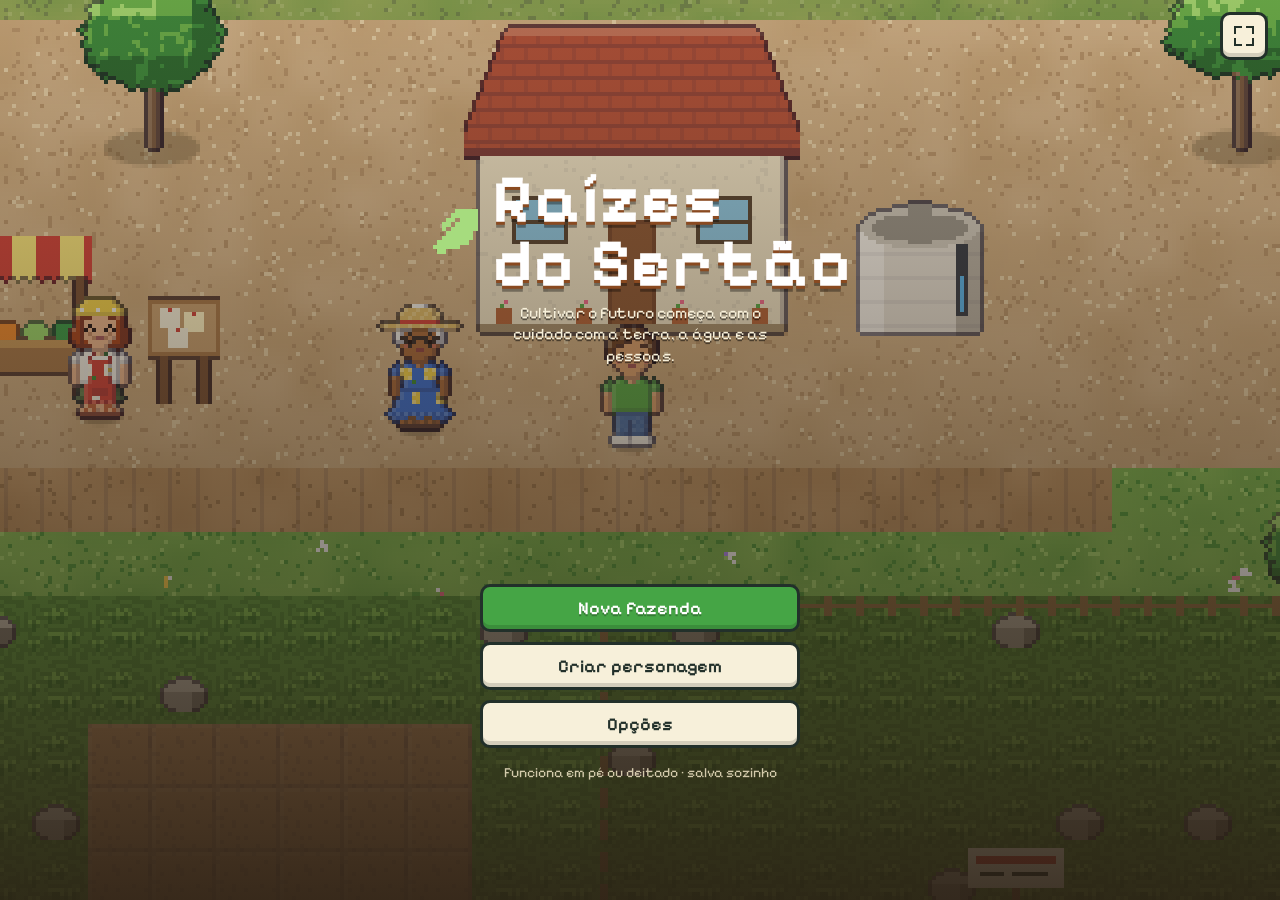
==== commit 42d4daa0: "Raízes do Sertão: jogo de fazenda sustentável Substitui o jogo da vila pelo jogo de fazenda pedido: " ====
--- a/index.html
+++ b/index.html
@@ -3,13 +3,13 @@
 <head>
   <meta charset="utf-8">
   <meta name="viewport" content="width=device-width, initial-scale=1, viewport-fit=cover, interactive-widget=resizes-content">
-  <meta name="theme-color" content="#12261f">
+  <meta name="theme-color" content="#2a1f14">
   <meta name="mobile-web-app-capable" content="yes">
   <meta name="apple-mobile-web-app-capable" content="yes">
   <meta name="apple-mobile-web-app-status-bar-style" content="black-translucent">
-  <meta name="apple-mobile-web-app-title" content="Verdejar">
-  <meta name="description" content="Crie seu personagem e devolva a cor à Vila Verdejar: recicle, plante, economize água e energia.">
-  <title>Verdejar</title>
+  <meta name="apple-mobile-web-app-title" content="Raízes do Sertão">
+  <meta name="description" content="Jogo de fazenda sustentável no sertão: plante, cuide da água, faça composto, monte uma mandala agrícola e um Sisteminha inspirado na Embrapa.">
+  <title>Raízes do Sertão</title>
   <link rel="manifest" href="manifest.webmanifest">
   <link rel="icon" type="image/svg+xml" href="assets/icone.svg">
   <link rel="apple-touch-icon" href="assets/icone-180.png">
@@ -18,32 +18,30 @@
 </head>
 <body>
 <div id="app">
-  <canvas id="tela" aria-label="Vila Verdejar"></canvas>
+  <canvas id="tela" aria-label="Fazenda"></canvas>
 
-  <!-- Carregando -->
   <section id="carregando" class="tela-cheia-ui">
-    <div class="logo"><span class="logo-folha"></span>Verdejar</div>
+    <div class="logo"><span class="logo-folha"></span>Raízes do Sertão</div>
     <div class="barra"><div id="carregando-barra"></div></div>
-    <p id="carregando-texto">Preparando a vila…</p>
+    <p id="carregando-texto">Preparando a terra…</p>
   </section>
 
-  <!-- Título -->
   <section id="titulo" class="tela-cheia-ui" hidden>
     <div class="topo-direita"><button class="btn-icone btn-telacheia" aria-label="Tela cheia"><span class="ico ico-telacheia"></span></button></div>
     <div class="titulo-centro">
-      <div class="logo grande"><span class="logo-folha"></span>Verdejar</div>
-      <p class="subtitulo">A vila que voltou a respirar</p>
+      <div class="logo grande"><span class="logo-folha"></span><span>Raízes<br>do Sertão</span></div>
+      <p class="subtitulo">Cultivar o futuro começa com o cuidado com a terra, a água e as pessoas.</p>
       <div class="titulo-personagem"><canvas id="titulo-canvas" width="40" height="40"></canvas></div>
       <div class="pilha-botoes">
-        <button id="btn-jogar" class="btn btn-principal">Jogar</button>
+        <button id="btn-continuar" class="btn btn-principal" hidden>Continuar a fazenda</button>
+        <button id="btn-nova" class="btn">Nova fazenda</button>
         <button id="btn-aparencia" class="btn">Meu personagem</button>
         <button id="btn-opcoes-titulo" class="btn">Opções</button>
       </div>
-      <p class="rodape-titulo">Melhor com som · funciona em pé ou deitado</p>
+      <p class="rodape-titulo">Funciona em pé ou deitado · salva sozinho</p>
     </div>
   </section>
 
-  <!-- Editor de personagem -->
   <section id="editor" class="tela-cheia-ui" hidden>
     <header class="editor-topo">
       <button id="ed-voltar" class="btn-icone" aria-label="Voltar"><span class="ico ico-voltar"></span></button>
@@ -78,7 +76,6 @@
     </footer>
   </section>
 
-  <!-- Confirmação do personagem -->
   <section id="confirmar" class="modal" hidden>
     <div class="cartao-modal">
       <h2>Este é você?</h2>
@@ -94,31 +91,38 @@
   <!-- HUD -->
   <div id="hud" hidden>
     <div class="hud-topo">
-      <div class="medidor" aria-label="Vida da vila">
-        <span class="ico ico-folha"></span>
-        <div class="medidor-barra"><div id="hud-eco"></div></div>
-        <span id="hud-eco-txt">0%</span>
+      <div class="recursos">
+        <div class="rec" aria-label="Moedas"><canvas class="ic" data-ic="moeda" width="12" height="12"></canvas><b id="hud-moedas">0</b></div>
+        <div class="rec rec-nivel" aria-label="Nível"><span class="nv">Nv <b id="hud-nivel">1</b></span><div class="mini-barra"><i id="hud-xp"></i></div></div>
+        <div class="rec rec-agua" id="hud-agua-box" aria-label="Água na cisterna"><canvas class="ic" data-ic="agua" width="12" height="12"></canvas><b id="hud-agua">0 L</b><div class="mini-barra agua"><i id="hud-agua-barra"></i></div></div>
       </div>
       <div class="hud-botoes">
-        <button id="btn-diario" class="btn-icone" aria-label="Missões"><span class="ico ico-diario"></span></button>
         <button class="btn-icone btn-telacheia" aria-label="Tela cheia"><span class="ico ico-telacheia"></span></button>
-        <button id="btn-pausa" class="btn-icone" aria-label="Pausar"><span class="ico ico-pausa"></span></button>
+        <button id="btn-menu" class="btn-icone" aria-label="Menu"><span class="ico ico-menu"></span></button>
       </div>
     </div>
     <div class="hud-linha2">
-      <div id="hud-missao" class="chip-missao"></div>
-      <div id="hud-inv" class="inventario"></div>
+      <div class="relogio"><span id="hud-dia">Dia 1</span><span id="hud-clima">Época de chuvas</span></div>
+      <button id="hud-missao" class="chip-missao"></button>
     </div>
-    <div id="dicas-teclado" class="dicas-teclado"><span><kbd>WASD</kbd> andar</span><span><kbd>E</kbd> interagir</span><span><kbd>J</kbd> missões</span><span><kbd>Esc</kbd> pausa</span></div>
+    <div class="lateral">
+      <button id="btn-loja" class="btn-redondo" aria-label="Loja"><canvas class="ic" data-ic="moeda" width="12" height="12"></canvas><span>Loja</span></button>
+      <button id="btn-construir" class="btn-redondo" aria-label="Construir"><canvas class="ic" data-ic="construir" width="12" height="12"></canvas><span>Construir</span></button>
+      <button id="btn-mochila" class="btn-redondo" aria-label="Mochila"><canvas class="ic" data-ic="mochila" width="12" height="12"></canvas><span>Mochila</span></button>
+    </div>
+    <div class="base">
+      <button id="chip-semente" class="chip-semente" hidden></button>
+      <nav id="ferramentas" class="ferramentas" aria-label="Ferramentas"></nav>
+      <div id="colocacao" class="colocacao" hidden>
+        <b id="col-titulo"></b>
+        <ul id="col-dicas"></ul>
+        <div class="linha-botoes"><button id="col-cancelar" class="btn">Cancelar</button><button id="col-ok" class="btn btn-principal">Construir aqui</button></div>
+      </div>
+    </div>
   </div>
 
-  <!-- Controles de toque -->
-  <div id="toque" hidden>
-    <div id="joystick" hidden><div id="joystick-pino"></div></div>
-    <button id="btn-acao" class="btn-acao" aria-label="Interagir"><span class="ico ico-mao"></span><span id="btn-acao-texto">Interagir</span></button>
-  </div>
+  <div id="toque" hidden><div id="joystick" hidden><div id="joystick-pino"></div></div></div>
 
-  <!-- Diálogo -->
   <div id="dialogo" hidden>
     <div class="dialogo-caixa">
       <canvas id="dialogo-retrato" width="20" height="20"></canvas>
@@ -130,47 +134,22 @@
     </div>
   </div>
 
-  <!-- Triagem (separar o lixo) -->
-  <section id="triagem" class="modal" hidden>
-    <div class="cartao-modal triagem-cartao">
-      <h2>Ecoponto: separe o lixo</h2>
-      <p class="triagem-ajuda">Toque num item e depois na lixeira certa (ou arraste).</p>
-      <div id="triagem-itens" class="triagem-itens"></div>
-      <p id="triagem-dica" class="triagem-dica" aria-live="polite"></p>
-      <div id="triagem-lixeiras" class="triagem-lixeiras"></div>
+  <section id="folha" class="folha" hidden>
+    <div class="folha-cartao" role="dialog" aria-labelledby="folha-titulo">
+      <header class="folha-topo"><h2 id="folha-titulo"></h2><button id="folha-fechar" class="btn-icone" aria-label="Fechar"><span class="ico ico-fechar"></span></button></header>
+      <div id="folha-corpo" class="folha-corpo"></div>
     </div>
   </section>
 
-  <!-- Diário de missões -->
-  <section id="diario" class="modal" hidden>
+  <section id="nivel-up" class="modal" hidden>
     <div class="cartao-modal">
-      <h2>Missões</h2>
-      <ul id="diario-lista" class="diario-lista"></ul>
-      <button class="btn btn-principal fechar-modal">Voltar ao jogo</button>
+      <h2>Nível <span id="nivel-num">2</span>!</h2>
+      <p>Novidades liberadas:</p>
+      <ul id="nivel-lista" class="nivel-lista"></ul>
+      <button id="nivel-ok" class="btn btn-principal">Oba!</button>
     </div>
   </section>
 
-  <!-- Pausa -->
-  <section id="pausa" class="modal" hidden>
-    <div class="cartao-modal">
-      <h2>Pausa</h2>
-      <div class="perfil">
-        <div class="perfil-previa"><canvas id="perfil-canvas" width="40" height="40"></canvas></div>
-        <div class="perfil-info">
-          <p id="perfil-nome" class="perfil-nome"></p>
-          <ul id="perfil-stats" class="perfil-stats"></ul>
-        </div>
-      </div>
-      <div class="pilha-botoes">
-        <button id="pausa-continuar" class="btn btn-principal">Continuar</button>
-        <button id="pausa-aparencia" class="btn">Editar aparência</button>
-        <button id="pausa-opcoes" class="btn">Opções</button>
-        <button id="pausa-titulo" class="btn">Tela inicial</button>
-      </div>
-    </div>
-  </section>
-
-  <!-- Opções -->
   <section id="opcoes" class="modal" hidden>
     <div class="cartao-modal opcoes-cartao">
       <h2>Opções</h2>
@@ -179,32 +158,20 @@
         <label class="op"><span>Efeitos</span><input id="op-efeitos" type="range" min="0" max="100"></label>
         <div class="op"><span>Sensibilidade do controle</span><div class="segmentado" data-op="sensibilidade"><button data-v="baixa">Suave</button><button data-v="normal">Normal</button><button data-v="alta">Alta</button></div></div>
         <div class="op"><span>Tamanho dos botões</span><div class="segmentado" data-op="tamanho"><button data-v="p">P</button><button data-v="m">M</button><button data-v="g">G</button></div></div>
-        <div class="op"><span>Botão de ação</span><div class="segmentado" data-op="mao"><button data-v="dir">Direita</button><button data-v="esq">Esquerda</button></div></div>
         <div class="op"><span>Qualidade gráfica</span><div class="segmentado" data-op="qualidade"><button data-v="auto">Auto</button><button data-v="alta">Alta</button><button data-v="media">Média</button><button data-v="baixa">Baixa</button></div></div>
+        <div class="op"><span>Animações da interface</span><div class="segmentado" data-op="animacoes"><button data-v="sim">Sim</button><button data-v="nao">Reduzir</button></div></div>
         <div class="op"><span>Vibração</span><div class="segmentado" data-op="vibracao"><button data-v="sim">Sim</button><button data-v="nao">Não</button></div></div>
         <div class="op"><span>Mostrar FPS</span><div class="segmentado" data-op="fps"><button data-v="sim">Sim</button><button data-v="nao">Não</button></div></div>
       </div>
-      <button id="op-apagar" class="btn btn-perigo btn-pequeno">Apagar progresso</button>
       <button class="btn btn-principal fechar-modal">Pronto</button>
     </div>
   </section>
 
-  <!-- Aviso sobre tela cheia indisponível -->
   <section id="aviso-telacheia" class="modal" hidden>
     <div class="cartao-modal">
       <h2>Tela cheia</h2>
       <p id="aviso-telacheia-texto"></p>
       <button class="btn btn-principal fechar-modal">Entendi</button>
-    </div>
-  </section>
-
-  <!-- Fim -->
-  <section id="fim" class="modal" hidden>
-    <div class="cartao-modal">
-      <h2>A vila voltou a respirar!</h2>
-      <div class="confirmar-previa"><canvas id="fim-canvas" width="40" height="40"></canvas></div>
-      <ul id="fim-stats" class="perfil-stats"></ul>
-      <button id="fim-continuar" class="btn btn-principal">Continuar explorando</button>
     </div>
   </section>
 
--- a/css/estilo.css
+++ b/css/estilo.css
@@ -418,3 +418,181 @@
 .grade.bases { grid-template-columns: repeat(2, 1fr); max-width: 280px; }
 .grade.bases .opcao canvas { max-width: 110px; }
 :root[data-tamanho="g"] .btn-base { width: 60px; height: 60px; }
+
+/* =====================================================================
+   Raízes do Sertão — interface da fazenda (mobile primeiro)
+   ===================================================================== */
+:root { --fundo: #2a1f14; --terra: #b5653a; --areia: #e8d3a6; }
+html, body, #app { background: var(--fundo); }
+#carregando { background: radial-gradient(circle at 50% 40%, #6a4a2a, var(--fundo)); }
+#titulo { background: linear-gradient(180deg, rgba(42, 31, 20, 0.1), rgba(42, 31, 20, 0.55) 65%, rgba(42, 31, 20, 0.9)); }
+.logo { text-shadow: 0 3px 0 #8a4a20, 0 6px 0 rgba(0, 0, 0, 0.35); line-height: 0.95; text-align: left; }
+.logo.grande { font-size: clamp(40px, 11.5vw, 68px); }
+.subtitulo { max-width: 30ch; font-size: 16px; line-height: 1.35; }
+#editor { background: linear-gradient(180deg, #7a5230, var(--fundo)); }
+.ico-menu { --m: url("data:image/svg+xml,%3Csvg xmlns='http://www.w3.org/2000/svg' viewBox='0 0 12 12' shape-rendering='crispEdges'%3E%3Cpath d='M1 2h10v2H1zM1 5h10v2H1zM1 8h10v2H1z'/%3E%3C/svg%3E"); }
+.ico-fechar { --m: url("data:image/svg+xml,%3Csvg xmlns='http://www.w3.org/2000/svg' viewBox='0 0 12 12' shape-rendering='crispEdges'%3E%3Cpath d='M2 1h2v1h1v1h2V2h1V1h2v2H9v1H8v1H7v2h1v1h1v1h1v2H8v-1H7V9H5v1H4v1H2V9h1V8h1V7h1V5H4V4H3V3H2z'/%3E%3C/svg%3E"); }
+canvas.ic { width: 18px; height: 18px; image-rendering: pixelated; flex: none; vertical-align: middle; }
+canvas.ic.grande { width: 30px; height: 30px; }
+
+/* HUD */
+#hud .hud-topo { align-items: center; }
+.recursos { display: flex; gap: 5px; min-width: 0; flex: 1; flex-wrap: wrap; }
+.rec { display: flex; align-items: center; gap: 4px; height: 38px; padding: 0 9px; border: 3px solid var(--borda); border-radius: 12px; background: rgba(247, 240, 218, 0.95); font-size: 15px; pointer-events: auto; }
+.rec b { font-weight: 700; }
+.rec-nivel { flex-direction: column; justify-content: center; gap: 2px; padding: 0 8px; min-width: 64px; }
+.rec-nivel .nv { font-size: 13px; line-height: 1; }
+.mini-barra { width: 100%; min-width: 40px; height: 6px; border-radius: 3px; background: #d6c79e; overflow: hidden; }
+.mini-barra i { display: block; height: 100%; width: 0; background: var(--verde); transition: width 0.4s; }
+.rec-agua { position: relative; padding-bottom: 6px; }
+.rec-agua .mini-barra { position: absolute; left: 8px; right: 8px; bottom: 3px; height: 4px; min-width: 0; width: auto; }
+.mini-barra.agua i { background: #3a9ad0; }
+.rec-agua.alerta { background: #ffd9cf; }
+#hud .hud-linha2 { top: calc(54px + var(--seg-top)); align-items: center; flex-wrap: nowrap; }
+.relogio { display: flex; flex-direction: column; padding: 4px 9px; border-radius: 10px; background: rgba(34, 48, 42, 0.86); color: var(--papel); font-size: 12px; line-height: 1.2; flex: none; pointer-events: auto; }
+.relogio #hud-dia { font-weight: 700; font-size: 13px; }
+#hud-clima[data-estacao="seca"] { color: #ffcf7a; }
+#hud .chip-missao { text-align: left; font-family: inherit; border: 0; cursor: pointer; flex: 1; min-width: 0; min-height: 40px; }
+.lateral { position: absolute; right: calc(8px + var(--seg-dir)); bottom: calc(132px + var(--seg-baixo)); display: flex; flex-direction: column; gap: 8px; pointer-events: auto; }
+.btn-redondo { width: 62px; height: 58px; letter-spacing: -0.2px; border-radius: 16px; border: 3px solid var(--borda); background: rgba(247, 240, 218, 0.95); display: flex; flex-direction: column; align-items: center; justify-content: center; gap: 1px; font-size: 11px; font-weight: 700; box-shadow: inset 0 -4px 0 rgba(0, 0, 0, 0.14); }
+.btn-redondo canvas.ic { width: 24px; height: 24px; }
+.btn-redondo:active { transform: scale(0.94); }
+.base { position: absolute; left: 0; right: 0; bottom: 0; padding: 0 calc(6px + var(--seg-dir)) calc(6px + var(--seg-baixo)) calc(6px + var(--seg-esq)); display: flex; flex-direction: column; align-items: center; gap: 6px; pointer-events: none; }
+.ferramentas { display: flex; gap: 4px; padding: 5px; max-width: 100%; overflow-x: auto; scrollbar-width: none; border: 3px solid var(--borda); border-radius: 16px; background: rgba(247, 240, 218, 0.96); pointer-events: auto; touch-action: pan-x; box-shadow: 0 4px 0 rgba(0, 0, 0, 0.25); }
+.ferramentas::-webkit-scrollbar { display: none; }
+.ferr { position: relative; flex: none; width: 52px; min-height: 58px; padding: 4px 2px 3px; border-radius: 11px; display: flex; flex-direction: column; align-items: center; justify-content: center; gap: 2px; font-size: 11px; font-weight: 700; color: var(--tinta); }
+:root[data-tamanho="g"] .ferr { width: 60px; min-height: 64px; font-size: 12px; }
+:root[data-tamanho="p"] .ferr { width: 46px; min-height: 52px; }
+.ferr canvas.ic.grande { width: 30px; height: 30px; }
+.ferr[aria-pressed="true"] { background: var(--sol); box-shadow: inset 0 -3px 0 rgba(0, 0, 0, 0.18); }
+.ferr .selo { position: absolute; top: 1px; right: 1px; padding: 0 3px; border-radius: 6px; background: #3a9ad0; color: #fff; font-size: 10px; line-height: 14px; }
+.chip-semente { display: inline-flex; align-items: center; gap: 6px; max-width: 100%; padding: 6px 10px; border-radius: 12px; border: 2px solid var(--borda); background: rgba(247, 240, 218, 0.96); font-size: 14px; pointer-events: auto; }
+.chip-semente b { color: var(--verde-esc); font-size: 12px; text-decoration: underline; }
+.dica-pulsa { animation: pulsa 1s ease-in-out infinite; }
+@keyframes pulsa { 50% { box-shadow: 0 0 0 4px var(--sol), 0 0 14px 4px rgba(244, 198, 74, 0.8); } }
+.colocacao { width: min(100%, 520px); padding: 10px 12px; border: 3px solid var(--borda); border-radius: 14px; background: var(--papel); pointer-events: auto; display: grid; gap: 6px; }
+.colocacao ul { margin: 0; padding-left: 18px; font-size: 13px; }
+.colocacao li.ruim { color: var(--perigo); font-weight: 700; }
+#hud .dicas-teclado { display: none; }
+
+/* Painéis (gaveta no celular, janela no computador) */
+.folha { position: absolute; inset: 0; z-index: 35; display: flex; align-items: flex-end; justify-content: center; background: rgba(20, 14, 8, 0.5); animation: aparecer 0.15s ease-out; }
+.folha-cartao { width: min(100%, 560px); max-height: 86%; display: flex; flex-direction: column; border: 3px solid var(--borda); border-bottom: 0; border-radius: 18px 18px 0 0; background: var(--papel); box-shadow: 0 -6px 0 rgba(0, 0, 0, 0.2); animation: gaveta 0.22s cubic-bezier(0.2, 1, 0.4, 1); padding-bottom: var(--seg-baixo); }
+@keyframes gaveta { from { transform: translateY(40px); opacity: 0.4; } }
+.folha.folha-pequena .folha-cartao { max-height: 60%; }
+.folha-topo { display: flex; align-items: center; gap: 8px; padding: 10px 12px 8px 16px; border-bottom: 2px solid #e2d4ae; }
+.folha-topo h2 { flex: 1; margin: 0; font-size: 20px; }
+.folha-corpo { overflow-y: auto; overscroll-behavior: contain; touch-action: pan-y; padding: 12px 14px 18px; display: flex; flex-direction: column; gap: 10px; }
+.folha-corpo h3 { margin: 6px 0 0; font-size: 16px; color: var(--tinta2); }
+.folha-corpo p { margin: 0; line-height: 1.4; }
+@media (min-width: 700px) and (min-height: 520px) {
+  .folha { align-items: center; }
+  .folha-cartao { border-bottom: 3px solid var(--borda); border-radius: 18px; max-height: 84%; }
+}
+.lista { display: grid; gap: 6px; }
+.linha { display: flex; align-items: center; gap: 10px; padding: 8px 10px; border: 2px solid #d9c89c; border-radius: 12px; background: #fffaf0; text-align: left; font-size: 14px; width: 100%; }
+.linha.escolha { cursor: pointer; }
+.linha.sel { border: 3px solid var(--verde-esc); background: #e5f6d6; }
+.linha.travada { opacity: 0.55; }
+.linha-txt { flex: 1; min-width: 0; display: grid; gap: 2px; }
+.linha-txt small { color: var(--tinta2); font-size: 12px; line-height: 1.3; }
+.linha-acoes { display: flex; gap: 4px; flex: none; }
+.linha-acoes .btn, .linha > .btn { min-height: 40px; padding: 4px 10px; font-size: 14px; gap: 4px; }
+.btn[disabled] { opacity: 0.5; cursor: default; }
+.btn .ic { width: 18px; height: 18px; }
+.saldo { display: flex; align-items: center; gap: 4px; font-weight: 700; }
+.nota { padding: 8px 10px; border-radius: 10px; background: #f3e8c6; font-size: 13px; }
+.nota.ok { background: #dff3cf; }
+.nota.alerta { background: #ffd9cf; }
+.vazio { color: var(--tinta2); font-size: 14px; }
+.ok-txt { color: var(--verde-esc); font-weight: 700; }
+.itens { display: grid; grid-template-columns: repeat(auto-fill, minmax(92px, 1fr)); gap: 6px; }
+.item { display: flex; flex-direction: column; align-items: center; gap: 2px; padding: 6px 4px; border: 2px solid #d9c89c; border-radius: 10px; background: #fffaf0; font-size: 12px; text-align: center; }
+.item b { font-size: 15px; }
+.medida { display: grid; gap: 3px; }
+.medida-rotulo { font-size: 13px; font-weight: 600; }
+.medida-barra { height: 12px; border-radius: 6px; background: #e2d6b4; border: 2px solid var(--borda); overflow: hidden; }
+.medida-barra i { display: block; height: 100%; background: var(--verde); }
+.medida.agua .medida-barra i { background: #3a9ad0; }
+.medida.alerta .medida-barra i { background: var(--perigo); }
+.medida.alerta .medida-rotulo::before { content: "⚠ "; }
+.mistura-barra { position: relative; height: 14px; border-radius: 7px; border: 2px solid var(--borda); background: linear-gradient(90deg, #5aa847, #c9b46a 50%, #b07a3a); }
+.mistura-barra .zona { position: absolute; top: 0; bottom: 0; left: 39%; width: 25%; border-left: 2px dashed #fff; border-right: 2px dashed #fff; }
+.mistura-barra i { position: absolute; top: -5px; width: 8px; height: 20px; margin-left: -4px; border-radius: 3px; background: var(--tinta); border: 2px solid #fff; }
+.mistura-legenda { display: flex; justify-content: space-between; font-size: 11px; color: var(--tinta2); }
+.problemas { margin: 0; padding-left: 18px; display: grid; gap: 4px; font-size: 13px; }
+.problemas b { color: #a8361e; }
+.tag-seco { color: #8a5a20 !important; font-weight: 700; }
+.tag-verde { color: #2d7a37 !important; font-weight: 700; }
+.acoes-grade { display: grid; grid-template-columns: repeat(auto-fill, minmax(150px, 1fr)); gap: 6px; }
+.acoes-grade .btn { font-size: 14px; padding: 8px 10px; min-height: 46px; }
+.comp-topo { display: flex; align-items: center; gap: 12px; }
+.comp-vis { width: 80px; height: 76px; image-rendering: pixelated; flex: none; background: #e9dcb6; border-radius: 10px; }
+.balde { display: grid; grid-template-columns: repeat(auto-fill, minmax(140px, 1fr)); gap: 6px; }
+.balde-item { display: grid; gap: 3px; padding: 10px; border: 2px solid #d9c89c; border-radius: 12px; background: #fffaf0; text-align: left; font-size: 14px; min-height: 64px; }
+.balde-item small { font-size: 12px; color: var(--tinta2); line-height: 1.3; }
+.balde-item.sel { border: 3px solid var(--verde-esc); background: #e5f6d6; }
+.balde-item.certo { border-color: var(--verde); background: #e5f6d6; }
+.balde-item.errado { border-color: var(--perigo); background: #ffd9cf; }
+.pedido { display: grid; gap: 6px; padding: 10px; border: 2px solid #d9c89c; border-radius: 12px; background: #fffaf0; }
+.pedido-itens { display: flex; flex-wrap: wrap; gap: 6px; font-size: 13px; }
+.pedido-itens span { display: inline-flex; align-items: center; gap: 3px; padding: 2px 6px; border-radius: 8px; background: #f3e8c6; }
+.pedido-itens .tem { background: #dff3cf; }
+.pedido-itens .falta::after { content: " ✗"; color: var(--perigo); }
+.pedido-itens .tem::after { content: " ✓"; color: var(--verde-esc); }
+.pedido-pe { display: flex; align-items: center; justify-content: space-between; gap: 8px; font-weight: 700; }
+.pedido-pe span { display: inline-flex; align-items: center; gap: 3px; }
+.menu-grade { display: grid; grid-template-columns: repeat(3, 1fr); gap: 8px; }
+.menu-item { display: flex; flex-direction: column; align-items: center; gap: 4px; padding: 12px 4px; border: 2px solid #d9c89c; border-radius: 12px; background: #fffaf0; font-size: 14px; font-weight: 700; }
+.menu-item small { font-size: 11px; color: var(--tinta2); font-weight: 400; }
+.menu-item[disabled] { opacity: 0.5; }
+.etapas { margin: 0; padding-left: 22px; display: grid; gap: 2px; font-size: 14px; }
+.etapas .feita { color: var(--verde-esc); text-decoration: line-through; }
+.etapas .atual { font-weight: 700; }
+.etapas .atual::marker { color: var(--terra); }
+.cartao-op { display: grid; gap: 6px; padding: 10px; border: 2px solid #d9c89c; border-radius: 12px; background: #fffaf0; }
+.cartao-op p { font-size: 13px; }
+.real { padding: 10px 12px; border-left: 5px solid var(--terra); border-radius: 8px; background: #f7e7d6; }
+.real p { font-size: 13px; margin-top: 4px; }
+.mandala-prev { width: 160px; height: 160px; margin: 0 auto; image-rendering: pixelated; }
+.op { display: grid; gap: 4px; font-size: 14px; font-weight: 600; }
+.missao { display: grid; gap: 4px; padding: 10px; border: 2px solid #d9c89c; border-radius: 12px; background: #fffaf0; }
+.missao small { color: var(--tinta2); font-size: 12px; }
+.missao ol { margin: 4px 0; padding-left: 20px; font-size: 14px; display: grid; gap: 2px; }
+.missao .feita { color: var(--verde-esc); }
+.missao .atual { font-weight: 700; }
+.fontes { margin: 0; padding-left: 18px; display: grid; gap: 6px; font-size: 14px; }
+.fontes a { color: #2b5aa8; }
+.como { margin: 0; padding-left: 18px; display: grid; gap: 6px; font-size: 14px; line-height: 1.4; }
+.modulos, .fluxos { margin: 0; padding-left: 18px; font-size: 14px; display: grid; gap: 3px; }
+.modulos .feita { color: var(--verde-esc); font-weight: 700; }
+.cores { display: flex; flex-wrap: wrap; gap: 8px; }
+.nivel-lista { margin: 0; padding-left: 20px; display: grid; gap: 4px; }
+.perfil-stats li { display: flex; justify-content: space-between; gap: 10px; }
+:root.sem-animacao *, :root.sem-animacao *::before { animation-duration: 0.01ms !important; transition-duration: 0.01ms !important; }
+
+@media (orientation: landscape) and (max-height: 480px) {
+  .lateral { bottom: calc(80px + var(--seg-baixo)); flex-direction: row; right: calc(8px + var(--seg-dir)); }
+  .btn-redondo { width: 50px; height: 50px; }
+  .ferr { min-height: 50px; }
+  .folha-cartao { max-height: 94%; }
+}
+@media (max-width: 370px) {
+  .rec { padding: 0 6px; font-size: 13px; }
+  .ferr { width: 46px; }
+  .btn-redondo { width: 50px; height: 50px; }
+}
+.folha-cartao { max-height: calc(100% - 150px - var(--seg-top)); }
+@media (orientation: landscape) and (max-height: 480px) { .folha-cartao { max-height: calc(100% - 70px); } .aviso { top: calc(8px + var(--seg-top)); } }
+.ferr { width: clamp(40px, calc((100vw - 52px - var(--seg-esq) - var(--seg-dir)) / 7), 56px); }
+@media (max-width: 400px) { .ferr { font-size: 10px; } .ferr canvas.ic.grande { width: 26px; height: 26px; } }
+.recursos { flex-wrap: nowrap; }
+.btn-redondo { width: 68px; font-size: 10.5px; }
+@media (max-width: 380px) {
+  .rec { height: 34px; padding: 0 5px; font-size: 12px; gap: 3px; }
+  .rec canvas.ic { width: 14px; height: 14px; }
+  .rec-nivel { min-width: 40px; padding: 0 5px; }
+  #hud .hud-botoes .btn-icone { width: 38px; height: 38px; }
+  #hud .hud-linha2 { top: calc(48px + var(--seg-top)); }
+  .btn-redondo { width: 58px; height: 54px; }
+}
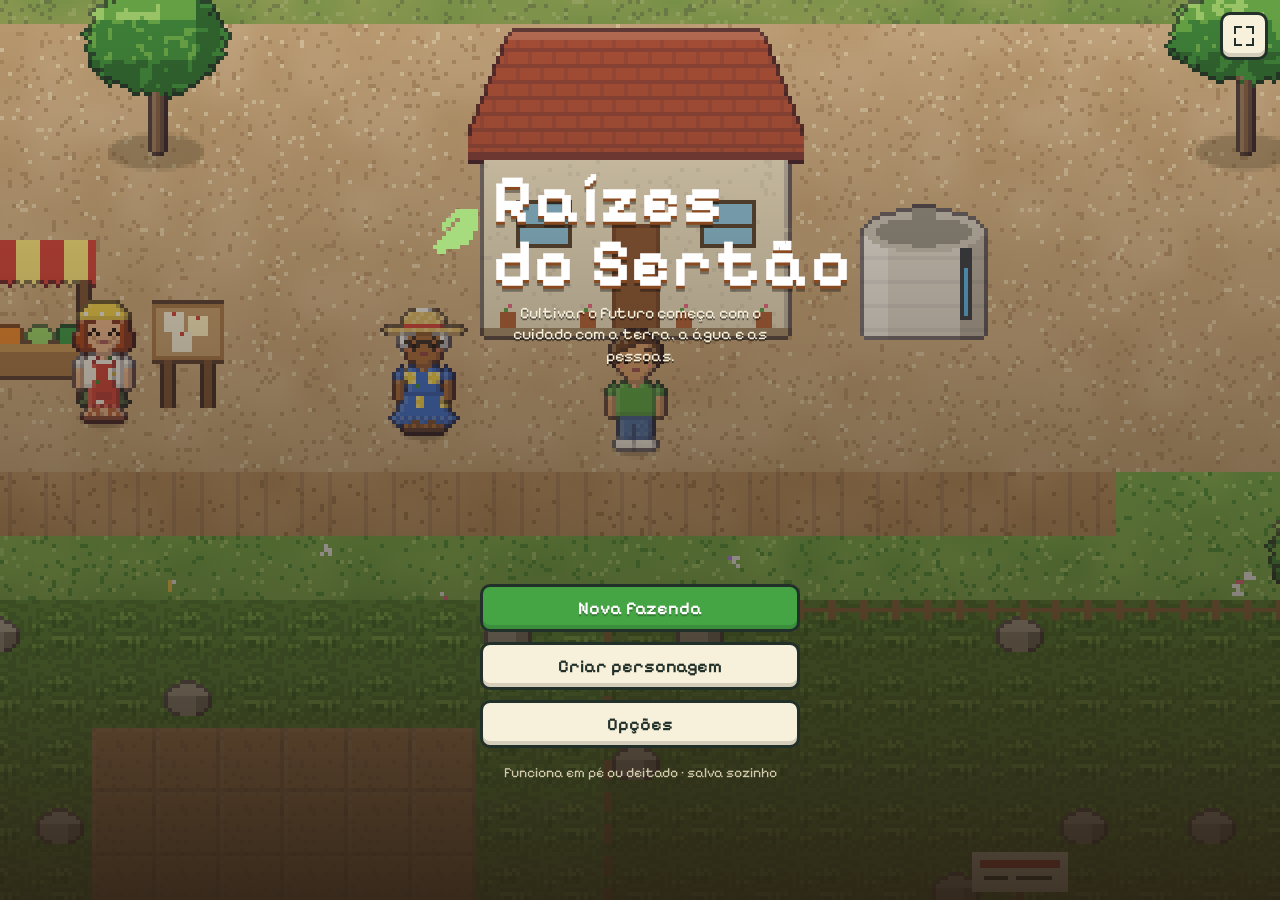
==== commit e7ed20e4: "Água e plantio mais fáceis no começo - Rega gasta 5 L (antes 10) e a cisterna começa com 300 L - Cac" ====
--- a/index.html
+++ b/index.html
@@ -121,7 +121,7 @@
     </div>
   </div>
 
-  <div id="toque" hidden><div id="joystick" hidden><div id="joystick-pino"></div></div></div>
+  <div id="toque" hidden><div id="joystick" hidden><div id="joystick-pino"></div></div><button id="btn-usar" class="btn-usar" aria-label="Usar a ferramenta no canteiro à frente"><span class="ico ico-mao"></span><span>Usar</span></button></div>
 
   <div id="dialogo" hidden>
     <div class="dialogo-caixa">
--- a/css/estilo.css
+++ b/css/estilo.css
@@ -596,3 +596,9 @@
   #hud .hud-linha2 { top: calc(48px + var(--seg-top)); }
   .btn-redondo { width: 58px; height: 54px; }
 }
+
+/* Botão Usar (só no toque) */
+.btn-usar { position: absolute; left: calc(10px + var(--seg-esq)); bottom: calc(100px + var(--seg-baixo)); width: 64px; height: 64px; border-radius: 50%; display: none; flex-direction: column; align-items: center; justify-content: center; gap: 1px; background: var(--sol); border: 3px solid var(--borda); box-shadow: inset 0 -5px 0 rgba(0, 0, 0, 0.18), 0 3px 0 rgba(0, 0, 0, 0.3); font-size: 12px; font-weight: 700; color: var(--tinta); pointer-events: auto; }
+.modo-toque .btn-usar { display: flex; }
+.btn-usar:active { transform: scale(0.92); }
+@media (orientation: landscape) and (max-height: 480px) { .btn-usar { bottom: calc(76px + var(--seg-baixo)); width: 56px; height: 56px; } }
